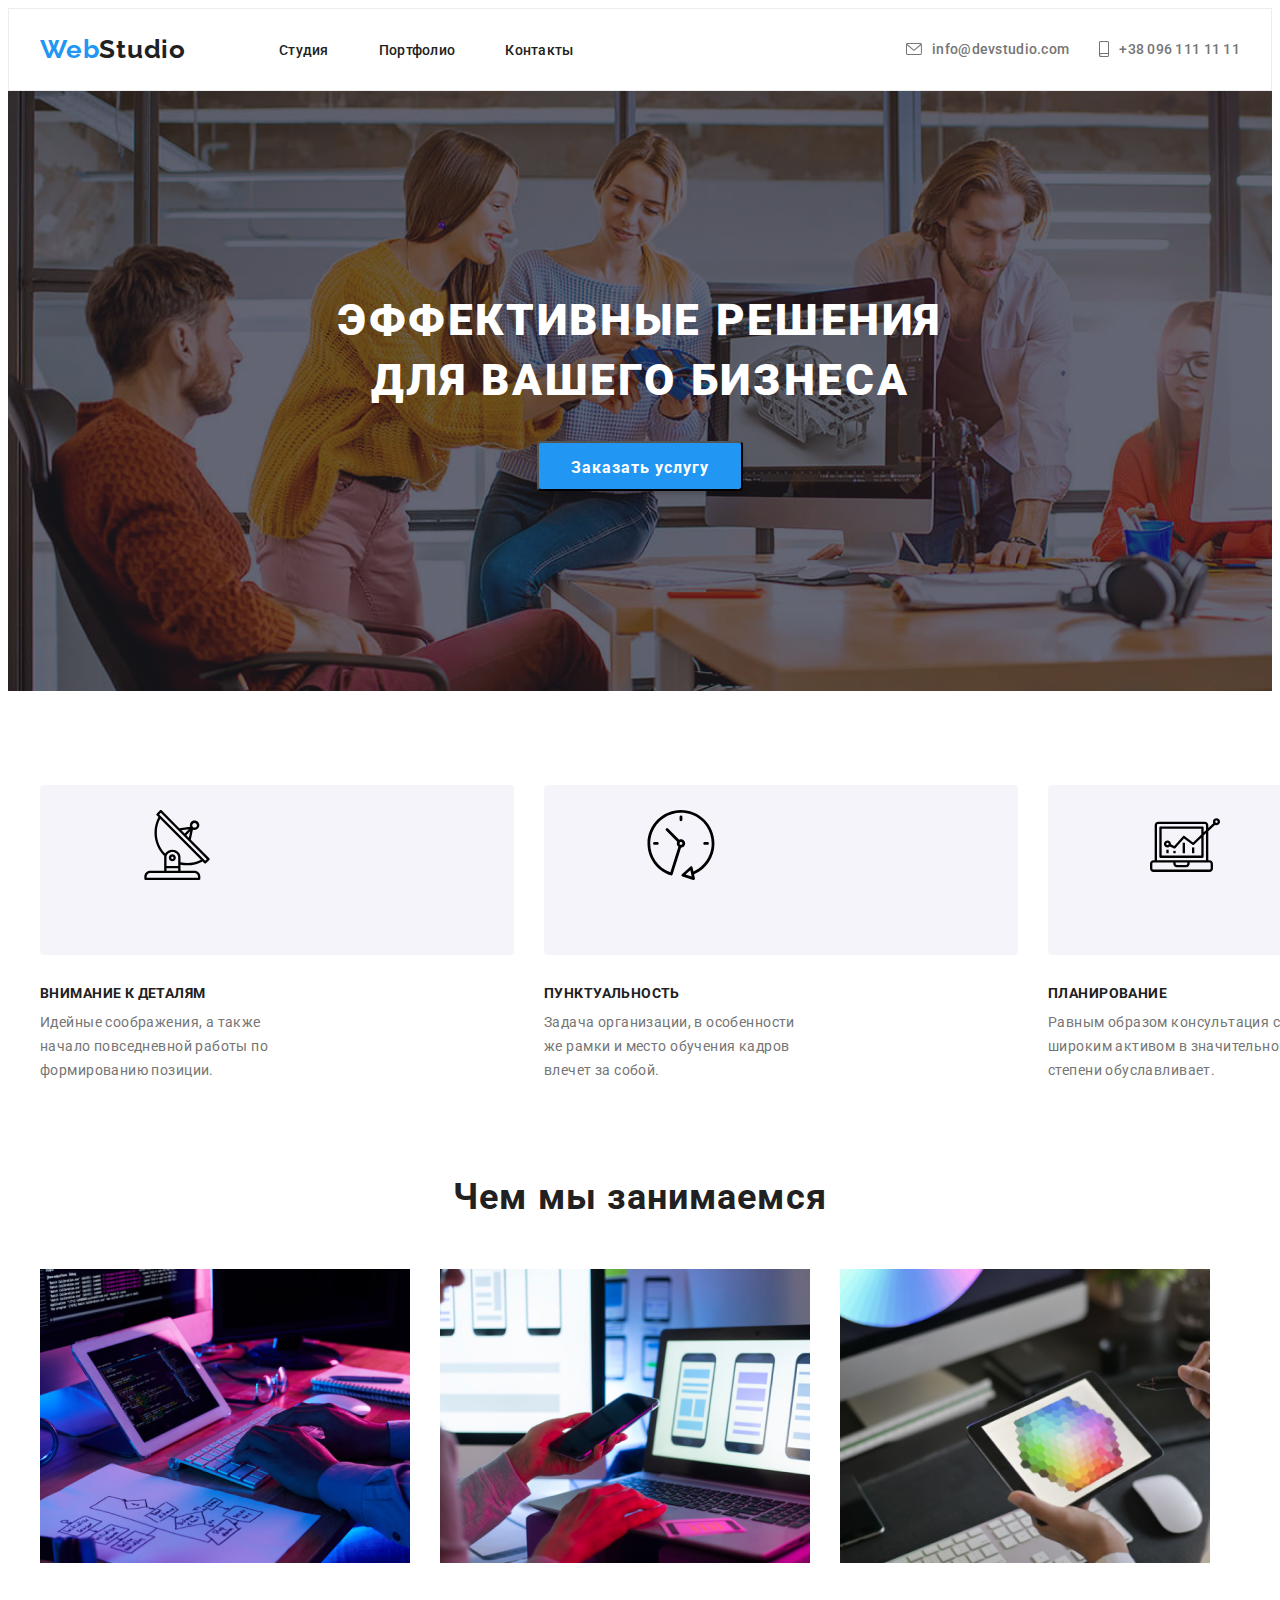
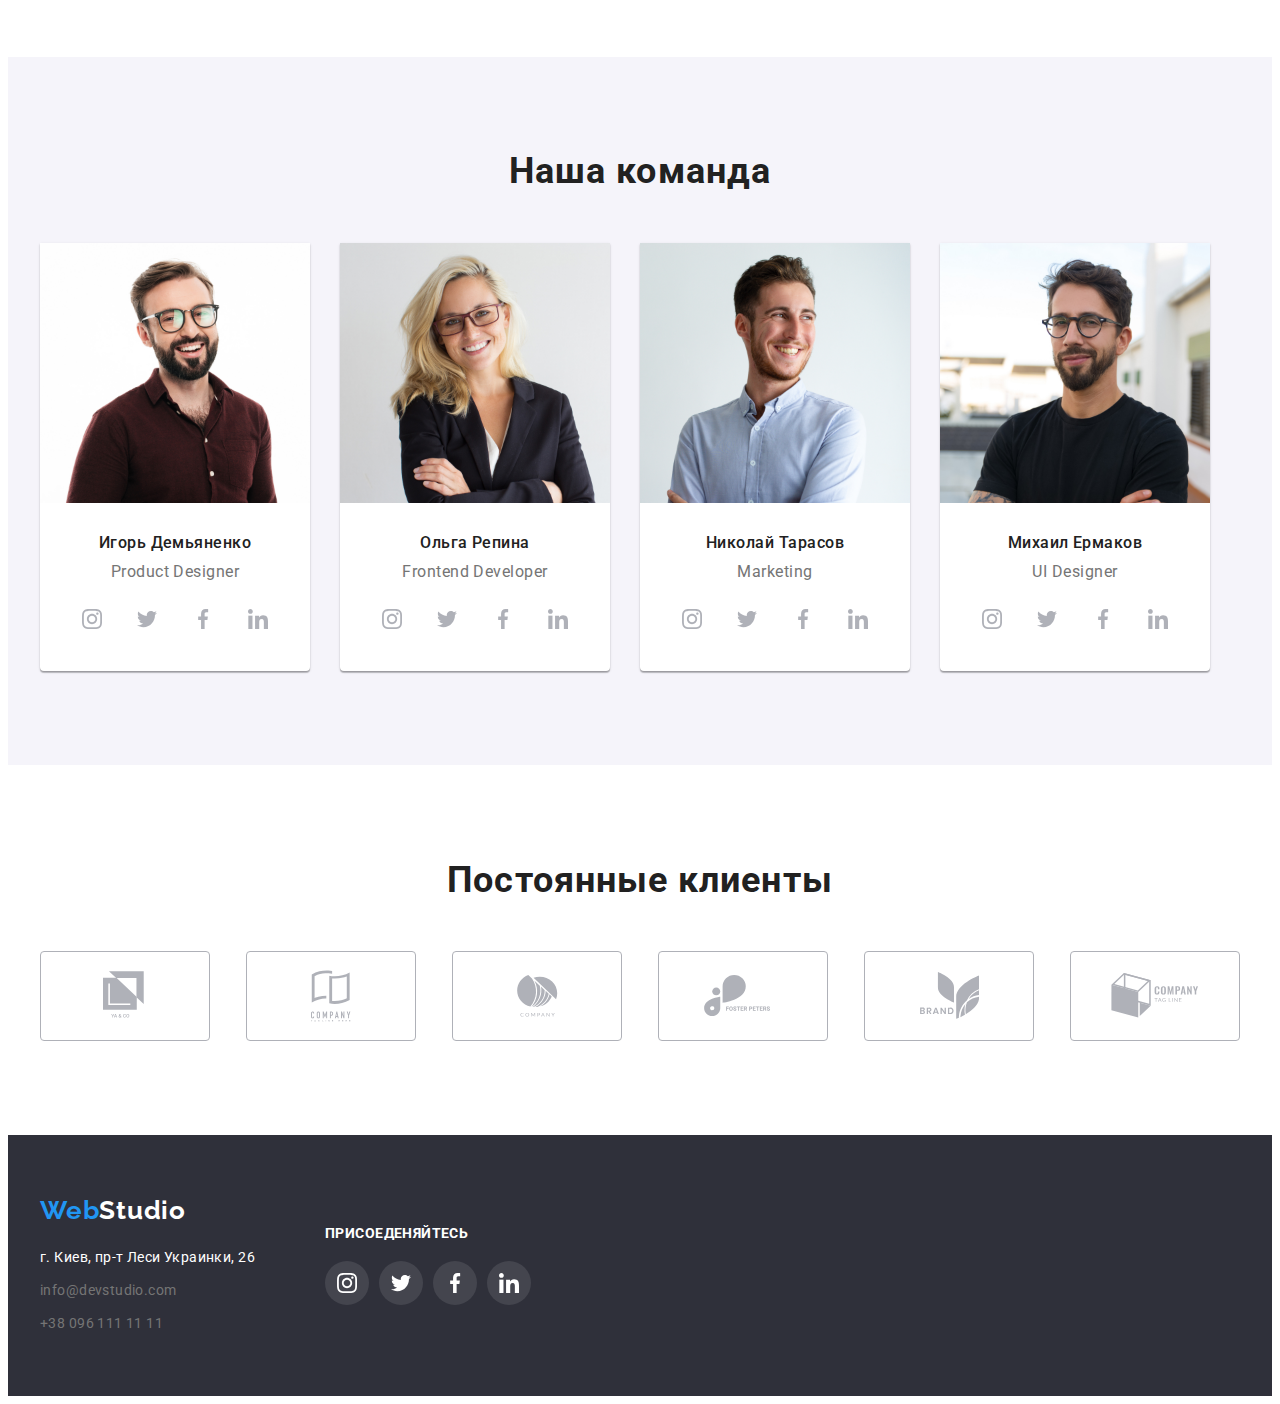
==== index.html @ b3cec794 "hw5" ====
<!DOCTYPE html>
<html lang="ru">

<head>
  <meta charset="UTF-8" />
  <meta name="viewport" content="width=device-width, initial-scale=1.0" />
  <title>Document</title>
  <link rel="preconnect" href="https://fonts.gstatic.com" />
  <link href="https://fonts.googleapis.com/css2?family=Raleway:wght@700&family=Roboto:wght@400;500;700;900&display=swap"
    rel="stylesheet" />
  <link rel="stylesheet" href="https://cdnjs.cloudflare.com/ajax/libs/modern-normalize/1.0.0/modern-normalize.min.css"
    integrity="sha512-ISS7cAi1PEhQ8jnbJpJZMd29NlhNj4AWYyLOSp2CE/CsHxTCu+r+t0D2yoJudVrd0/8fTVPUVDzY5Tvli75u/g=="
    crossorigin="anonymous" />
  <link rel="stylesheet" href="./css/style.css" />
</head>

<body>
  <header class="header">
    <div class="container">
      <nav class="navigation">
        <a class="logo link" href="./index.html"><span class="logo-item">Web</span>Studio</a>

        <ul class="navigation-list list">
          <li class="navigation-list-item">
            <a class="navigation-list-link link" href="index.html">Студия</a>
          </li>
          <li class="navigation-list-item">
            <a class="navigation-list-link link" href="portfolio.html">Портфолио</a>
          </li>
          <li class="navigation-list-item">
            <a class="navigation-list-link link" href="#">Кoнтакты</a>
          </li>
        </ul>
      </nav>

      <ul class="address list">
        <li class="contact-info-item">
          <a class="contact-info link" href="mailto:info@devstudio.com">
            <svg class="contact-icon-mail">
              <use href="./images/sprite.svg#icon-envelope"></use>
            </svg>info@devstudio.com</a>
        </li>
        <li class="contact-info-item">
          <a class="contact-info link" href="tel:+380961111111">
            <svg class="contact-icon-tel" width="10" height="16">
              <use href="./images/sprite.svg#icon-smartphone"></use>
            </svg>
            +38 096 111 11 11</a>
        </li>
      </ul>
    </div>
  </header>

  <main>
    <section class="title-page">
      <div class="container">
        <div class="title">
          <h1 class="home-page">Эффективные решения для вашего бизнеса</h1>
          <button class="button-title" type="button">Заказать услугу</button>
        </div>
      </div>
    </section>

    <section class="about">
      <div class="container">
        <ul class="about-list list">
          <li class="about-list-item">
            <div class="about-icon-container">
              <svg class="about-icon">
                <use href="./images/sprite.svg#icon-antenna"></use>
              </svg>
            </div>
            <h3 class="about-list-item-title">Внимание к деталям</h3>
            <p class="about-list-item-text">
              Идейные соображения, а также начало повседневной работы по
              формированию позиции.
            </p>
          </li>
          <li class="about-list-item">
            <div class="about-icon-container">
              <svg class="about-icon">
                <use href="./images/sprite.svg#icon-clock"></use>
              </svg>
            </div>
            <h3 class="about-list-item-title">Пунктуальность</h3>
            <p class="about-list-item-text">
              Задача организации, в особенности же рамки и место обучения
              кадров влечет за собой.
            </p>
          </li>
          <li class="about-list-item">
            <div class="about-icon-container">
              <svg class="about-icon">
                <use href="./images/sprite.svg#icon-diagram"></use>
              </svg>
            </div>
            <h3 class="about-list-item-title">Планирование</h3>
            <p class="about-list-item-text">
              Равным образом консультация с широким активом в значительной
              степени обуславливает.
            </p>
          </li>
          <li class="about-list-item">
            <div class="about-icon-container">
              <svg class="about-icon">
                <use href="./images/sprite.svg#icon-astronaut"></use>
              </svg>
            </div>
            <h3 class="about-list-item-title">Современные технологии</h3>
            <p class="about-list-item-text">
              Значимость этих проблем настолько очевидна, что реализация
              плановых заданий.
            </p>
          </li>
        </ul>
      </div>
    </section>

    <section class="about-img-container section">
      <div class="container">
        <h2 class="about-title">Чем мы занимаемся</h2>
        <ul class="about-title-list list">
          <li class="about-title-list-item">
            <img class="about-img" src="images/img.png" alt="компьютеры" width="370" height="294" />
          </li>
          <li class="about-title-list-item">
            <img class="about-img" src="images/img(1).png" alt="мобильные" width="370" height="294" />
          </li>
          <li class="about-title-list-item">
            <img class="about-img" src="images/img(2).png" alt="планшеты" width="370" height="294" />
          </li>
        </ul>
      </div>
    </section>

    <section class="command section">
      <div class="container">
        <h2 class="command-title">Наша команда</h2>

        <ul class="command-list list">
          <li class="command-list-item">
            <img class="command-img" src="images/img.jpg" alt="Игорь Демьяненко" width="270" height="260" />
            <div class="command-wraper">
              <h3 class="command-list-title">Игорь Демьяненко</h3>
              <p class="command-list-text">Product Designer</p>
              <ul class="social-list list">
                <li class="social-list-item">
                  <a class="social-list-link" href="">
                    <svg class="social-list-icon">
                      <use href="./images/sprite.svg#icon-instagram"></use>
                    </svg>
                  </a>
                </li>
                <li class="social-list-item">
                  <a class="social-list-link" href="">
                    <svg class="social-list-icon">
                      <use href="./images/sprite.svg#icon-twitter"></use>
                    </svg>
                  </a>
                </li>
                <li class="social-list-item">
                  <a class="social-list-link" href="">
                    <svg class="social-list-icon">
                      <use href="./images/sprite.svg#icon-facebook"></use>
                    </svg>
                  </a>
                </li>
                <li class="social-list-item">
                  <a class="social-list-link" href="">
                    <svg class="social-list-icon">
                      <use href="./images/sprite.svg#icon-linkedin"></use>
                    </svg>
                  </a>
                </li>
              </ul>
            </div>
          </li>
          <li class="command-list-item">
            <img class="command-img" src="images/img(1).jpg" alt="Ольга Репина" width="270" height="260" />
            <div class="command-wraper">
              <h3 class="command-list-title">Ольга Репина</h3>
              <p class="command-list-text">Frontend Developer</p>
              <ul class="social-list list">
                <li class="social-list-item">
                  <a class="social-list-link" href="">
                    <svg class="social-list-icon">
                      <use href="./images/sprite.svg#icon-instagram"></use>
                    </svg>
                  </a>
                </li>
                <li class="social-list-item">
                  <a class="social-list-link" href="">
                    <svg class="social-list-icon">
                      <use href="./images/sprite.svg#icon-twitter"></use>
                    </svg>
                  </a>
                </li>
                <li class="social-list-item">
                  <a class="social-list-link" href="">
                    <svg class="social-list-icon">
                      <use href="./images/sprite.svg#icon-facebook"></use>
                    </svg>
                  </a>
                </li>
                <li class="social-list-item">
                  <a class="social-list-link" href="">
                    <svg class="social-list-icon">
                      <use href="./images/sprite.svg#icon-linkedin"></use>
                    </svg>
                  </a>
                </li>
              </ul>
            </div>
          </li>
          <li class="command-list-item">
            <img class="command-img" src="images/img(2).jpg" alt="Николай Тарасов" width="270" height="260" />
            <div class="command-wraper">
              <h3 class="command-list-title">Николай Тарасов</h3>
              <p class="command-list-text">Marketing</p>
              <ul class="social-list list">
                <li class="social-list-item">
                  <a class="social-list-link" href="">
                    <svg class="social-list-icon">
                      <use href="./images/sprite.svg#icon-instagram"></use>
                    </svg>
                  </a>
                </li>
                <li class="social-list-item">
                  <a class="social-list-link" href="">
                    <svg class="social-list-icon">
                      <use href="./images/sprite.svg#icon-twitter"></use>
                    </svg>
                  </a>
                </li>
                <li class="social-list-item">
                  <a class="social-list-link" href="">
                    <svg class="social-list-icon">
                      <use href="./images/sprite.svg#icon-facebook"></use>
                    </svg>
                  </a>
                </li>
                <li class="social-list-item">
                  <a class="social-list-link" href="">
                    <svg class="social-list-icon">
                      <use href="./images/sprite.svg#icon-linkedin"></use>
                    </svg>
                  </a>
                </li>
              </ul>
            </div>
          </li>
          <li class="command-list-item">
            <img class="command-img" src="images/img(3).jpg" alt="Михаил Ермаков" width="270" height="260" />
            <div class="command-wraper">
              <h3 class="command-list-title">Михаил Ермаков</h3>
              <p class="command-list-text">UI Designer</p>
              <ul class="social-list list">
                <li class="social-list-item">
                  <a class="social-list-link" href="">
                    <svg class="social-list-icon">
                      <use href="./images/sprite.svg#icon-instagram"></use>
                    </svg>
                  </a>
                </li>
                <li class="social-list-item">
                  <a class="social-list-link" href="">
                    <svg class="social-list-icon">
                      <use href="./images/sprite.svg#icon-twitter"></use>
                    </svg>
                  </a>
                </li>
                <li class="social-list-item">
                  <a class="social-list-link" href="">
                    <svg class="social-list-icon">
                      <use href="./images/sprite.svg#icon-facebook"></use>
                    </svg>
                  </a>
                </li>
                <li class="social-list-item">
                  <a class="social-list-link" href="">
                    <svg class="social-list-icon">
                      <use href="./images/sprite.svg#icon-linkedin"></use>
                    </svg>
                  </a>
                </li>
              </ul>
            </div>
          </li>
        </ul>
      </div>
    </section>

    <section class="clients section">
      <div class="container">
        <h2 class="clients-title">Постоянные клиенты</h2>
        <ul class="clients-list list">
          <li class="clients-list-item">
            <a class="clients-list-link" href="">
              <svg class="clients-icon1 clients-icon">
                <use href="./images/sprite.svg#icon-logo1"></use>
              </svg>
            </a>
          </li>
          <li class="clients-list-item">
            <a class="clients-list-link" href="">
              <svg class="clients-icon2 clients-icon">
                <use href="./images/sprite.svg#icon-logo2"></use>
              </svg>
            </a>
          </li>
          <li class="clients-list-item">
            <a class="clients-list-link" href="">
              <svg class="clients-icon3 clients-icon">
                <use href="./images/sprite.svg#icon-logo3"></use>
              </svg>
            </a>
          </li>
          <li class="clients-list-item">
            <a class="clients-list-link" href="">
              <svg class="clients-icon4 clients-icon">
                <use href="./images/sprite.svg#icon-logo4"></use>
              </svg>
            </a>
          </li>
          <li class="clients-list-item">
            <a class="clients-list-link" href="">
              <svg class="clients-icon5 clients-icon">
                <use href="./images/sprite.svg#icon-logo5"></use>
              </svg>
            </a>
          </li>
          <li class="clients-list-item">
            <a class="clients-list-link" href="">
              <svg class="clients-icon6 clients-icon">
                <use href="./images/sprite.svg#icon-logo6"></use>
              </svg>
            </a>
          </li>
        </ul>
      </div>
    </section>
  </main>

  <footer class="footer footer-section">
    <div class="container footer-container">
      <div class="footer-address-container">
        <a class="logo link" href="./index.html"><span class="logo-item">Web</span><span
            class="logo-item-white">Studio</span></a>

        <ul class="footer-list list">
          <li class="footer-list-item">
            <a class="footer-list-link link" href="#"><span class="footer-address">г. Киев, пр-т Леси Украинки,
                26</span></a>
          </li>
          <li class="footer-list-item">
            <a class="footer-list-link link" href="mailto:info@devstudio.com">info@devstudio.com</a>
          </li>
          <li class="footer-list-item">
            <a class="footer-list-link link" href="tel:+380961111111">+38 096 111 11 11</a>
          </li>
        </ul>
      </div>

      <div class="footer-social-container">
        <p class="footer-social-text">Присоеденяйтесь</p>
        <ul class="footer-social-list list">
          <li class="footer-social-list-item">
            <a class="footer-social-list-link" href="">
              <svg class="footer-social-list-icon">
                <use href="./images/sprite.svg#icon-instagram"></use>
              </svg>
            </a>
          </li>
          <li class="footer-social-list-item">
            <a class="footer-social-list-link" href="">
              <svg class="footer-social-list-icon">
                <use href="./images/sprite.svg#icon-twitter"></use>
              </svg>
            </a>
          </li>
          <li class="footer-social-list-item">
            <a class="footer-social-list-link" href="">
              <svg class="footer-social-list-icon">
                <use href="./images/sprite.svg#icon-facebook"></use>
              </svg>
            </a>
          </li>
          <li class="footer-social-list-item">
            <a class="footer-social-list-link" href="">
              <svg class="footer-social-list-icon">
                <use href="./images/sprite.svg#icon-linkedin"></use>
              </svg>
            </a>
          </li>
        </ul>
      </div>
    </div>
  </footer>
</body>

</html>
---- css/style.css ----
:root {
  --main-font: "Roboto", sans-serif;
  --secondary-font: "Raleway", sans-serif;

  --accent-color-white: #ffffff;
  --accent-color-black: #212121;
  --accent-color-blue: #2196f3;
  --accent-color-grey: #757575;
}

body {
  font-family: var(--main-font);
}

.address {
  font-style: normal;
}

.list {
  list-style: none;
}

.link {
  text-decoration: none;
}

h1,
h2,
h3,
h4,
h5,
h6 {
  margin: 0;
}

ul,
ol {
  margin: 0;
  padding: 0;
}

p {
  margin: 0;
}

img {
  display: block;
}

.container {
  width: 1200px;
  padding: 0 15px;
  margin: 0 auto;
}

.section {
  padding: 94px 0;
}

/* ============== HEADER  ========================== */
.header {
  padding-top: 25px;
  padding-bottom: 25px;
  border: 1px solid #ececec;
}
.header .container {
  display: flex;
  align-items: center;
}

.navigation {
  display: flex;
  align-items: center;
}

.navigation-list {
  display: flex;
}

.header .logo {
  margin-right: 93px;
}

.header .address {
  margin-left: auto;
}

.contact-info:not(:first-child) {
  margin-left: 50px;
}

.logo {
  font-family: var(--secondary-font);
  font-weight: bold;
  font-size: 26px;
  line-height: 1.192;
  letter-spacing: 0.03em;
  color: var(--accent-color-black);
}

.logo-item {
  color: var(--accent-color-blue);
}

.navigation-list-item:not(:last-child) {
  margin-right: 50px;
}

.navigation-list-link {
  font-weight: 500;
  font-size: 14px;
  line-height: 1.142;
  letter-spacing: 0.02em;
  color: var(--accent-color-black);
}

.navigation-list .activ {
  color: var(--accent-color-blue);
}

.navigation-list-link:hover,
.navigation-list-link:focus,
.contact-info:hover,
.contact-info:focus {
  color: var(--accent-color-blue);
}

.contact-info {
  font-weight: 500;
  font-size: 14px;
  line-height: 1.142;
  letter-spacing: 0.02em;
  color: var(--accent-color-grey);
  display: flex;
  align-items: center;
}

.address {
  display: flex;
}

.contact-info-item:not(:first-child) {
  margin-left: 30px;
}

.contact-icon-mail {
  width: 16px;
  height: 12px;
  margin-right: 10px;
  fill: #757575;
}

.contact-icon-tel {
  width: 10px;
  height: 16px;
  margin-right: 10px;
  fill: #757575;
}

.contact-info:hover .contact-icon-mail,
.contact-info:focus .contact-icon-mail {
  fill: #2196f3;
}

.contact-info:hover .contact-icon-tel,
.contact-info:focus .contact-icon-tel {
  fill: #2196f3;
}

/* ========== HERO  ============= */

.title-page {
  background-color: #2f303a;
  padding: 200px 0 200px 0;
  background-image: linear-gradient(
      rgba(47, 48, 58, 0.4),
      rgba(47, 48, 58, 0.4)
    ),
    url("../images/Imglogo.jpg");
  background-repeat: no-repeat;
  background-size: cover;
}

.title {
  display: flex;
  flex-direction: column;
  align-items: center;
}

.home-page {
  font-weight: 900;
  font-size: 44px;
  line-height: 1.363;
  text-align: center;
  letter-spacing: 0.06em;
  text-transform: uppercase;
  color: var(--accent-color-white);
  margin-bottom: 30px;
  width: 700px;
}

.button-title {
  font-family: "Roboto", sans-serif;
  font-weight: bold;
  font-size: 16px;
  line-height: 1.875;
  letter-spacing: 0.06em;
  color: var(--accent-color-white);
  background: var(--accent-color-blue);
  min-width: 200px;
  height: 50px;
  border-radius: 4px;
  box-shadow: 0px 4px 4px rgba(0, 0, 0, 0.15);
  cursor: pointer;
  padding: 10px 32px;
}

/* =========== ABOUT =================== */

.about {
  padding-top: 94px;
}

.about .container {
  display: flex;
  flex-direction: column;
}

.about-list {
  display: flex;
  align-items: center;
}

.about-list-item:not(:last-child) {
  margin-right: 30px;
}

.about-list-item-title {
  font-weight: bold;
  font-size: 14px;
  line-height: 1.142;
  letter-spacing: 0.03em;
  text-transform: uppercase;
  color: var(--accent-color-black);
  padding-bottom: 10px;
}

.about-list-item-text {
  font-weight: normal;
  font-size: 14px;
  line-height: 1.714;
  letter-spacing: 0.03em;
  color: var(--accent-color-grey);
  width: 260px;
}

.about-title,
.command-title {
  font-weight: bold;
  font-size: 36px;
  line-height: 1.166;
  text-align: center;
  letter-spacing: 0.03em;
  color: var(--accent-color-black);
  margin-bottom: 50px;
}

.about-title-list-item:not(:last-child) {
  margin-right: 30px;
}

.about-title-list {
  display: flex;
}

.about-icon {
  width: 70px;
  height: 70px;
}

.about-icon-container {
  width: 270px;
  height: 120px;
  background: #f5f4fa;
  border-radius: 4px;
  margin-bottom: 30px;
  padding: 25px 102px;
}

/* ===================== COMMAND ================== */

.command {
  display: flex;
  align-items: center;
  flex-direction: column;
  background: #f5f4fa;
}

.command-list {
  display: flex;
}

.command-list-item:not(:last-child) {
  margin-right: 30px;
}

.command-list-title {
  font-weight: 500;
  font-size: 16px;
  line-height: 1.187;
  text-align: center;
  letter-spacing: 0.03em;
  color: var(--accent-color-black);
}

.command-list-item {
  box-shadow: 0px 1px 3px rgba(0, 0, 0, 0.12), 0px 1px 1px rgba(0, 0, 0, 0.14),
    0px 2px 1px rgba(0, 0, 0, 0.2);
  border-radius: 0px 0px 4px 4px;
  background-color: var(--accent-color-white);
}

.command-wraper {
  padding: 30px;
}

.command-list-title {
  margin-bottom: 10px;
}

.command-list-text {
  font-weight: normal;
  font-size: 16px;
  line-height: 1.187;
  text-align: center;
  letter-spacing: 0.03em;
  color: var(--accent-color-grey);
  padding-bottom: 16px;
}

.social-list {
  display: flex;
  justify-content: space-between;
}

.social-list-link {
  display: flex;
  justify-content: center;
  align-items: center;
  width: 44px;
  height: 44px;
  border-radius: 50%;
  background-color: #ffffff;
}

.social-list-item:not(:last-child) {
  margin-right: 10px;
}

.social-list-link:hover,
.social-list-link:focus {
  background-color: #2196f3;
}

.social-list-link:hover .social-list-icon,
.social-list-link:focus .social-list-icon {
  fill: white;
}

.social-list-icon {
  width: 20px;
  height: 20px;
  fill: #afb1b8;
}

/* ========================= CLIENTS ==================== */

.clients-list {
  display: flex;
  justify-content: space-between;
}

.clients-list-link {
  display: flex;
  justify-content: center;
  align-items: center;
  width: 170px;
  height: 90px;
  border: 1px solid #afb1b8;
  box-sizing: border-box;
  border-radius: 4px;
}

.clients-icon1 {
  width: 45px;
  height: 50px;
}
.clients-icon2 {
  width: 40px;
  height: 52px;
}
.clients-icon3 {
  width: 41px;
  height: 42px;
}
.clients-icon4 {
  width: 79px;
  height: 42px;
}
.clients-icon5 {
  width: 59px;
  height: 47px;
}
.clients-icon6 {
  width: 88px;
  height: 45px;
}

.clients-icon {
  fill: #afb1b8;
}

.clients-list-link:hover .clients-icon,
.clients-list-link:focus .clients-icon {
  fill: #2196f3;
}

.clients-list-link:hover,
.clients-list-link:focus {
  border: 1px solid #2196f3;
}

.clients-title {
  font-weight: bold;
  font-size: 36px;
  line-height: 42px;
  text-align: center;
  letter-spacing: 0.03em;
  color: #212121;
  margin-bottom: 50px;
}

/* ====================== FOOTER ============== */

.footer {
  background-color: #2f303a;
}

.footer-list-link {
  font-weight: normal;
  font-size: 14px;
  line-height: 1.714;
  letter-spacing: 0.03em;
  color: var(--accent-color-grey);
}

.footer-list {
  margin-top: 20px;
}

.footer-list-item:not(:last-child) {
  margin-bottom: 9px;
}

.logo-item-white {
  color: var(--accent-color-white);
}

.footer-section {
  padding-top: 60px;
  padding-bottom: 60px;
}

.footer-address {
  color: var(--accent-color-white);
}

.footer-social-text {
  font-weight: bold;
  font-size: 14px;
  line-height: 16px;
  letter-spacing: 0.03em;
  text-transform: uppercase;
  color: #ffffff;
  margin-bottom: 20px;
}

.footer-social-list {
  display: flex;
}

.footer-social-list-link {
  display: flex;
  justify-content: center;
  align-items: center;
  width: 44px;
  height: 44px;
  border-radius: 50%;
  background-color: rgba(255, 255, 255, 0.1);
}

.footer-social-list-item:not(:last-child) {
  margin-right: 10px;
}

.footer-social-list-link:hover,
.footer-social-list-link:focus {
  background-color: #2196f3;
}

.footer-social-list-link:hover .footer-social-list-icon,
.footer-social-list-link:focus .footer-social-list-icon {
  fill: white;
}

.footer-social-list-icon {
  width: 20px;
  height: 20px;
  fill: #ffffff;
}

.footer-container{
  display: flex;
  align-items: center;
}

.footer-social-container{
  width: 206px;
height: 80px;
margin-left: 70px;
}

/* =============== PORTFOLIO====================== */

.portfolio-list-btn {
  font-family: "Roboto", sans-serif;
  font-weight: 500;
  font-size: 16px;
  line-height: 1.625;
  text-align: center;
  letter-spacing: 0.03em;
  color: var(--accent-color-black);
  border-radius: 4px;
  background-color: #f5f4fa;
  border: 0;
  cursor: pointer;
  padding: 6px 22px;
}

.portfolio-list {
  display: flex;
  justify-content: center;
}

.portfolio-list-item:not(:last-child) {
  margin-right: 8px;
}

.portfolio-list-item {
  padding-bottom: 50px;
}

.portfolio-list-btn:hover,
.portfolio-list-btn:focus {
  color: var(--accent-color-white);
  background-color: var(--accent-color-blue);
  box-shadow: 0px 3px 1px rgba(0, 0, 0, 0.1), 0px 1px 2px rgba(0, 0, 0, 0.08), 0px 2px 2px rgba(0, 0, 0, 0.12);
}

.example-list {
  display: flex;
  flex-wrap: wrap;
  justify-content: space-between;
}

.example-title {
  font-weight: bold;
  font-size: 18px;
  line-height: 2;
  letter-spacing: 0.06em;
  color: var(--accent-color-black);
}

.example-text {
  font-weight: normal;
  font-size: 16px;
  line-height: 1.875;
  letter-spacing: 0.03em;
  color: var(--accent-color-grey);
}

.example-list-wrapper {
  padding: 20px 24px;
  border: 1px solid #eeeeee;
}

.wrapper {
  margin-bottom: 30px;
}

.example-item:hover,
.example-item:focus{
  box-shadow: 0px 1px 1px rgba(0, 0, 0, 0.12), 0px 4px 4px rgba(0, 0, 0, 0.06), 1px 4px 6px rgba(0, 0, 0, 0.16);
}
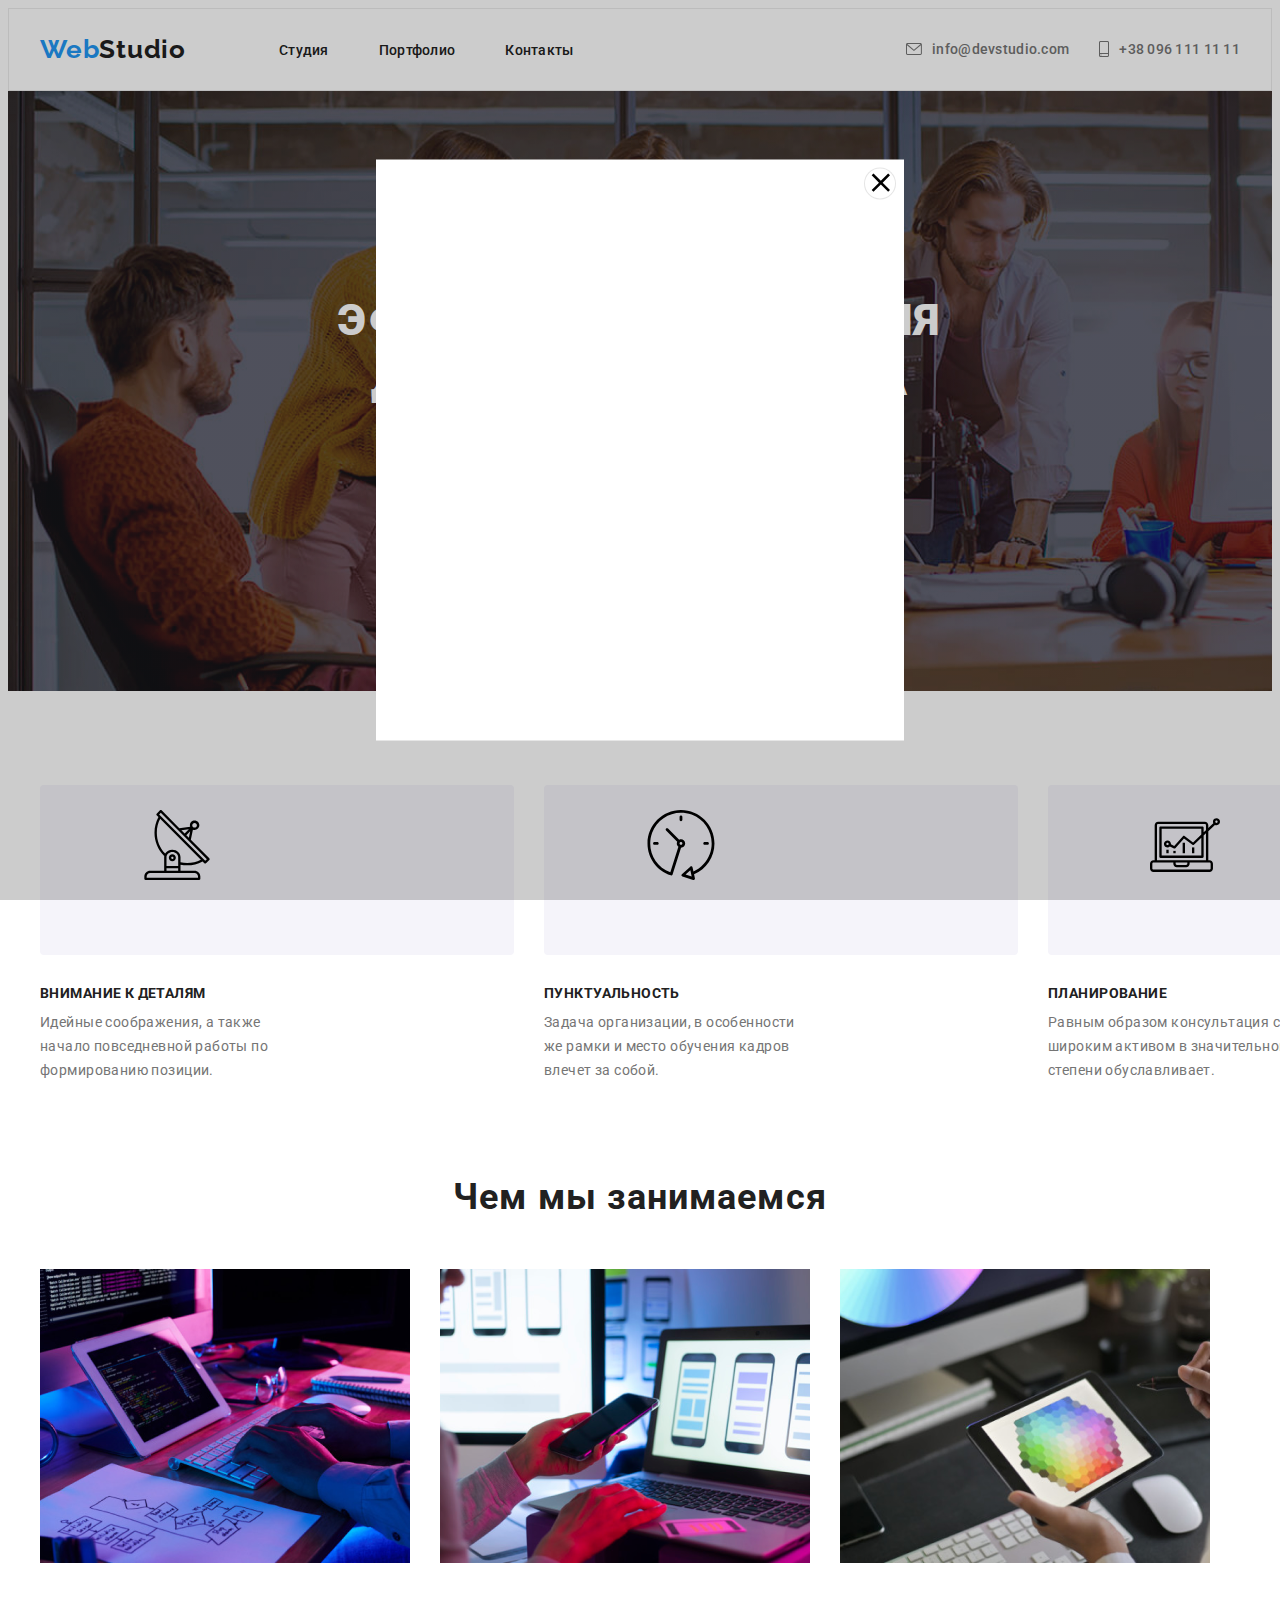
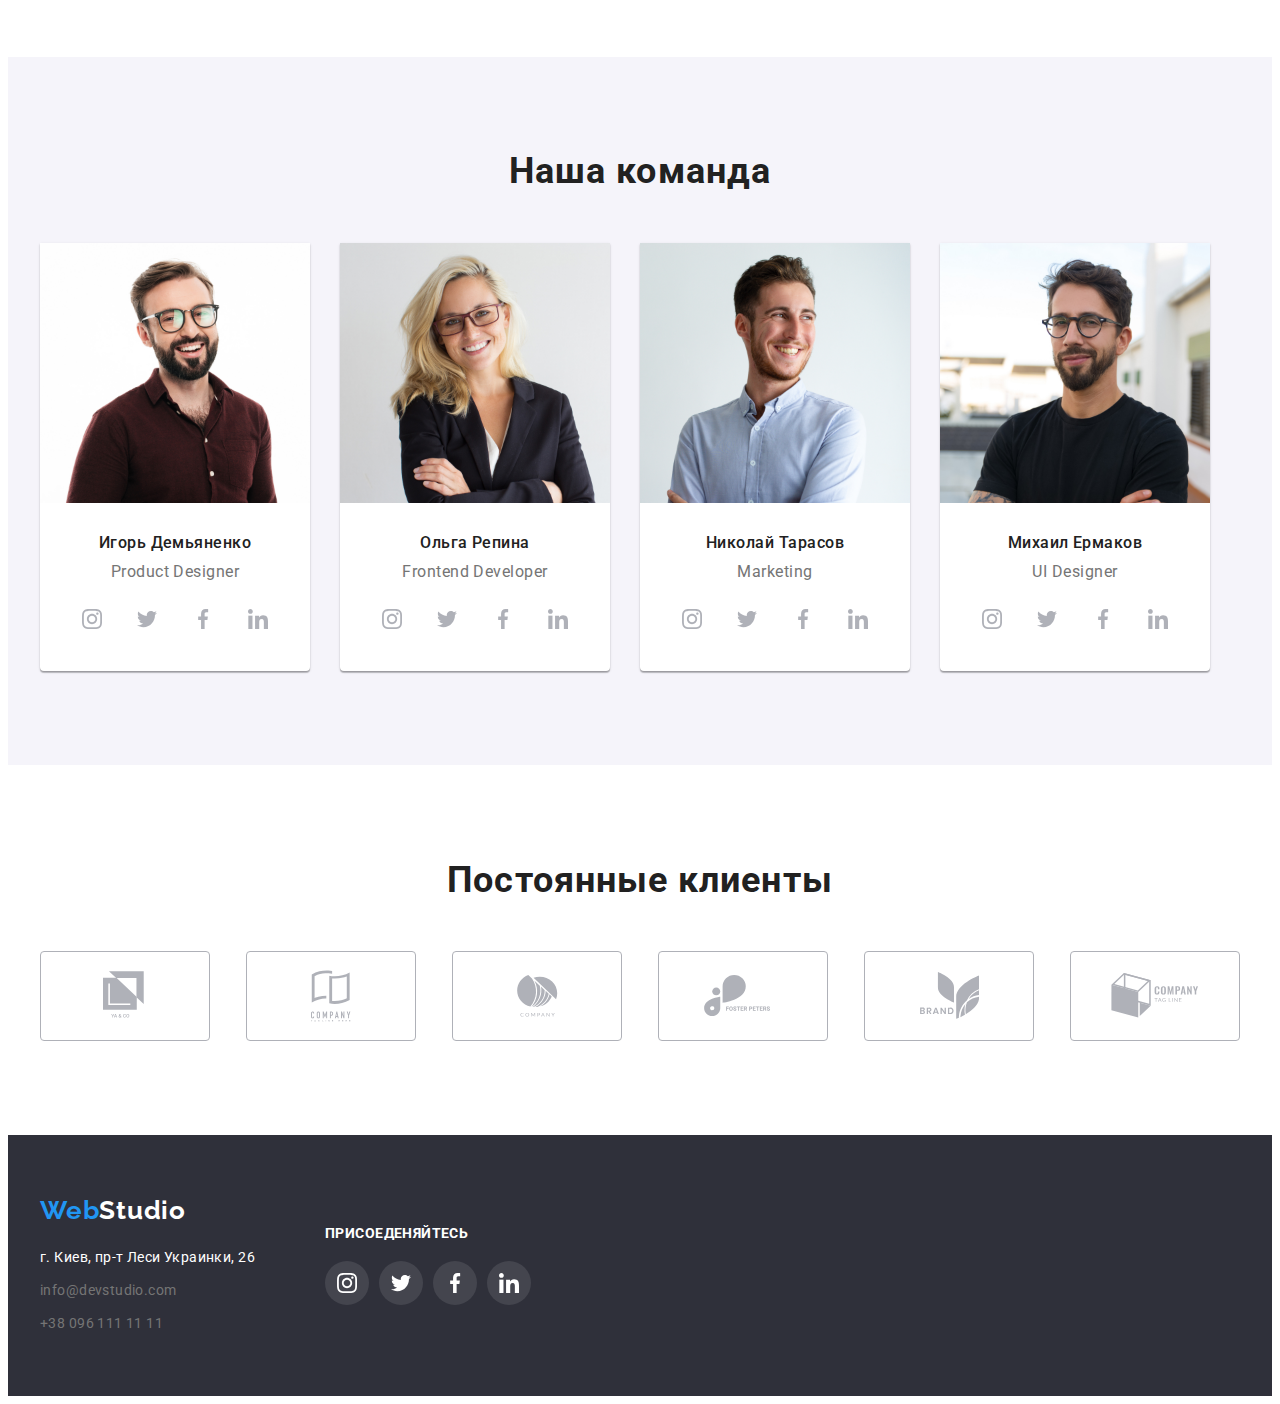
==== commit 3e7b8dc2: "модалка+кубик" ====
--- a/index.html
+++ b/index.html
@@ -56,7 +56,7 @@
       <div class="container">
         <div class="title">
           <h1 class="home-page">Эффективные решения для вашего бизнеса</h1>
-          <button class="button-title" type="button">Заказать услугу</button>
+          <button class="button-title" type="button" data-modal-open>Заказать услугу</button>
         </div>
       </div>
     </section>
@@ -396,6 +396,17 @@
       </div>
     </div>
   </footer>
+
+  <div class="bacdrop" data-modal>
+    <div class="modal">
+      <svg class="close-btn" data-modal-close>
+        <use href="./images/sprite.svg#icon-close"></use>
+      </svg>
+    </div>
+  </div>
+
+  <script src="./js/modal.js"></script>
+
 </body>
 
 </html>--- a/css/style.css
+++ b/css/style.css
@@ -112,6 +112,8 @@
   line-height: 1.142;
   letter-spacing: 0.02em;
   color: var(--accent-color-black);
+
+  transition: 250ms cubic-bezier(0.4, 0, 0.2, 1);
 }
 
 .navigation-list .activ {
@@ -133,6 +135,8 @@
   color: var(--accent-color-grey);
   display: flex;
   align-items: center;
+
+  transition: 250ms cubic-bezier(0.4, 0, 0.2, 1);
 }
 
 .address {
@@ -155,6 +159,8 @@
   height: 16px;
   margin-right: 10px;
   fill: #757575;
+
+  
 }
 
 .contact-info:hover .contact-icon-mail,
@@ -351,6 +357,8 @@
   height: 44px;
   border-radius: 50%;
   background-color: #ffffff;
+
+  transition: background-color 250ms cubic-bezier(0.4, 0, 0.2, 1);
 }
 
 .social-list-item:not(:last-child) {
@@ -371,6 +379,8 @@
   width: 20px;
   height: 20px;
   fill: #afb1b8;
+
+  transition: 250ms cubic-bezier(0.4, 0, 0.2, 1);
 }
 
 /* ========================= CLIENTS ==================== */
@@ -389,6 +399,8 @@
   border: 1px solid #afb1b8;
   box-sizing: border-box;
   border-radius: 4px;
+
+  transition: 250ms cubic-bezier(0.4, 0, 0.2, 1);
 }
 
 .clients-icon1 {
@@ -418,6 +430,7 @@
 
 .clients-icon {
   fill: #afb1b8;
+  transition: 250ms cubic-bezier(0.4, 0, 0.2, 1);
 }
 
 .clients-list-link:hover .clients-icon,
@@ -497,6 +510,8 @@
   height: 44px;
   border-radius: 50%;
   background-color: rgba(255, 255, 255, 0.1);
+
+  transition: background-color 250ms cubic-bezier(0.4, 0, 0.2, 1);
 }
 
 .footer-social-list-item:not(:last-child) {
@@ -545,6 +560,8 @@
   border: 0;
   cursor: pointer;
   padding: 6px 22px;
+
+  transition: background-color, color 250ms cubic-bezier(0.4, 0, 0.2, 1);
 }
 
 .portfolio-list {
@@ -603,3 +620,44 @@
   box-shadow: 0px 1px 1px rgba(0, 0, 0, 0.12), 0px 4px 4px rgba(0, 0, 0, 0.06), 1px 4px 6px rgba(0, 0, 0, 0.16);
 }
 
+/* ===================== BACDROP====================== */
+
+.bacdrop{
+  position: fixed;
+  left: 0;
+  top: 0;
+  width: 100%;
+  height: 100%;
+  background-color: rgba(0, 0, 0, 0.2);
+
+  transition: 250ms cubic-bezier(0.4, 0, 0.2, 1);
+}
+
+.modal{
+  position: absolute;
+  top: 50%;
+  left: 50%;
+  transform: translate(-50%, -50%) ;
+  width: 528px;
+  min-height: 581px;
+  background-color: #fff;
+}
+
+.close-btn{
+  position: absolute;
+  top: 8px;
+  right: 8px;
+  width: 30px;
+  height: 30px;
+  background-color: #fff;
+  border: 1px solid rgba(0, 0, 0, 0.1);
+  border-radius: 50%;
+  cursor: pointer;
+
+}
+
+.is-hidden{
+  opacity: 0;
+  visibility: hidden;
+  pointer-events: none;
+}
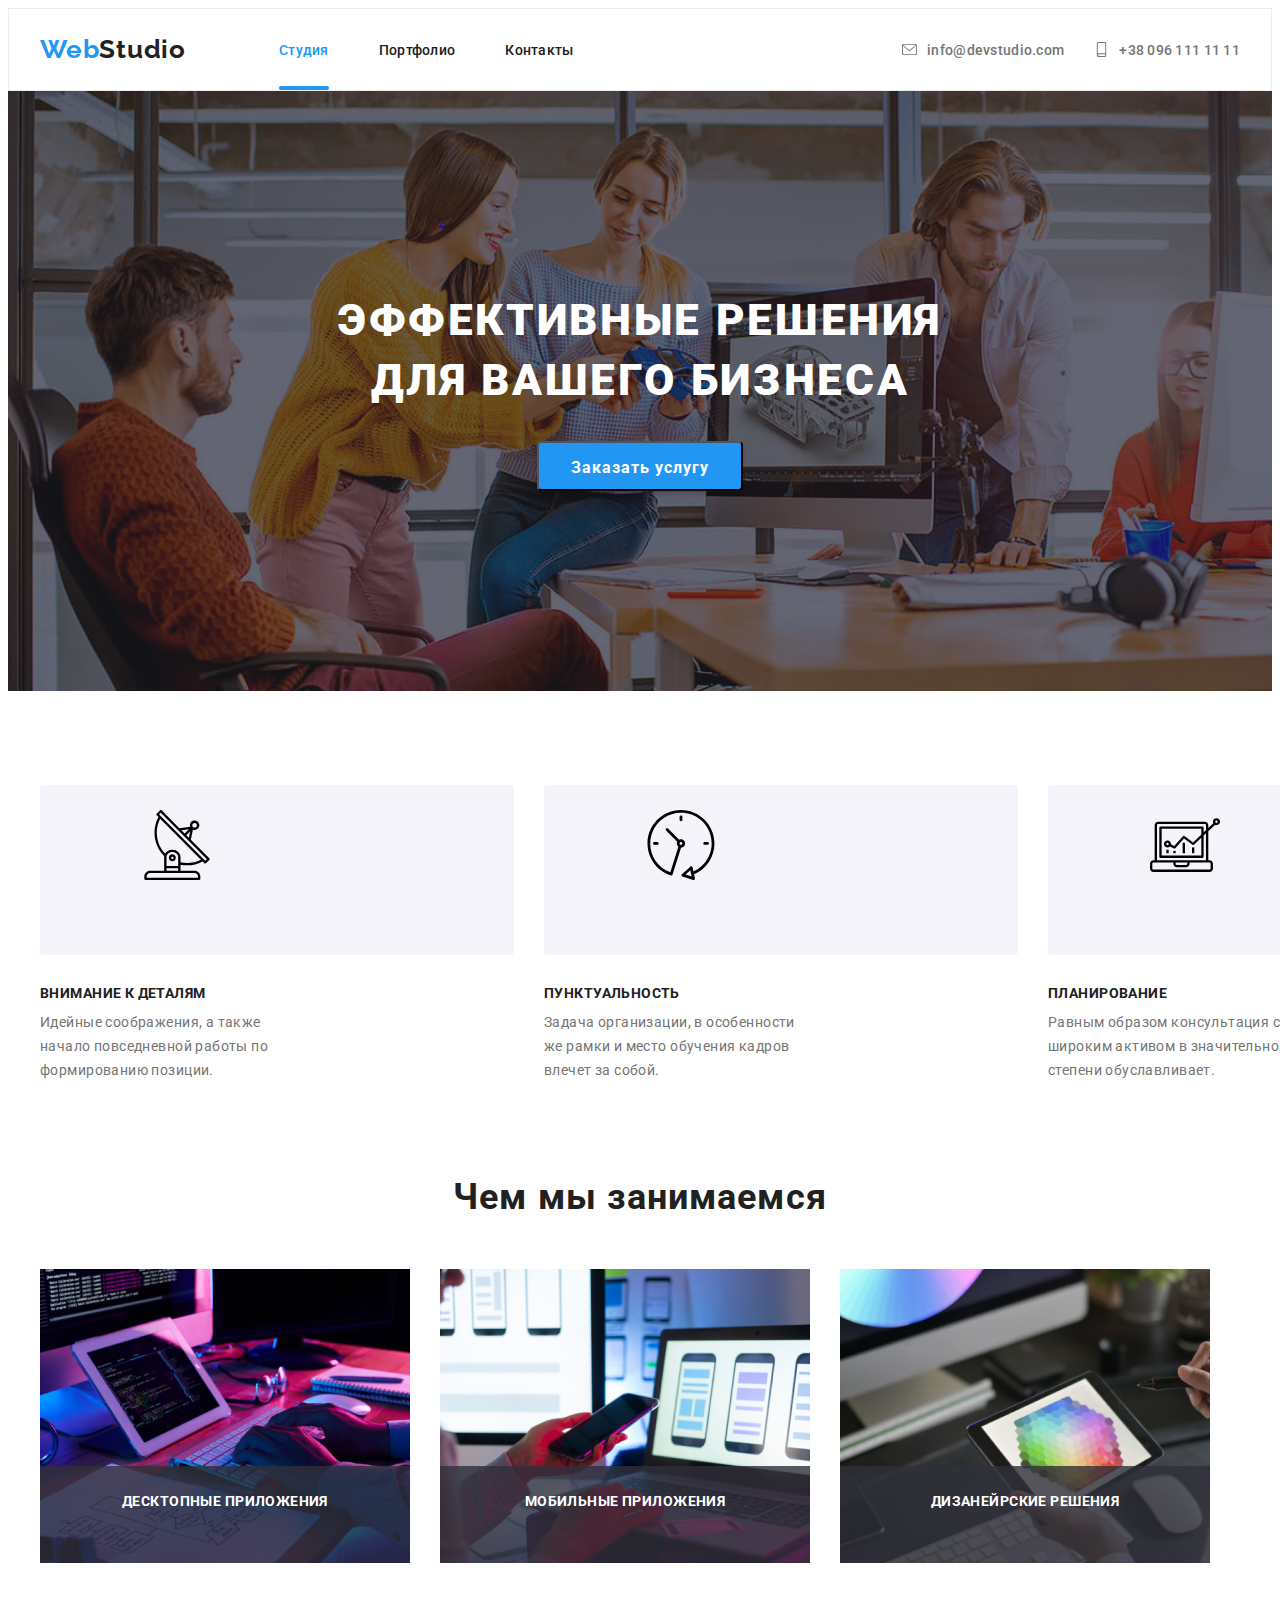
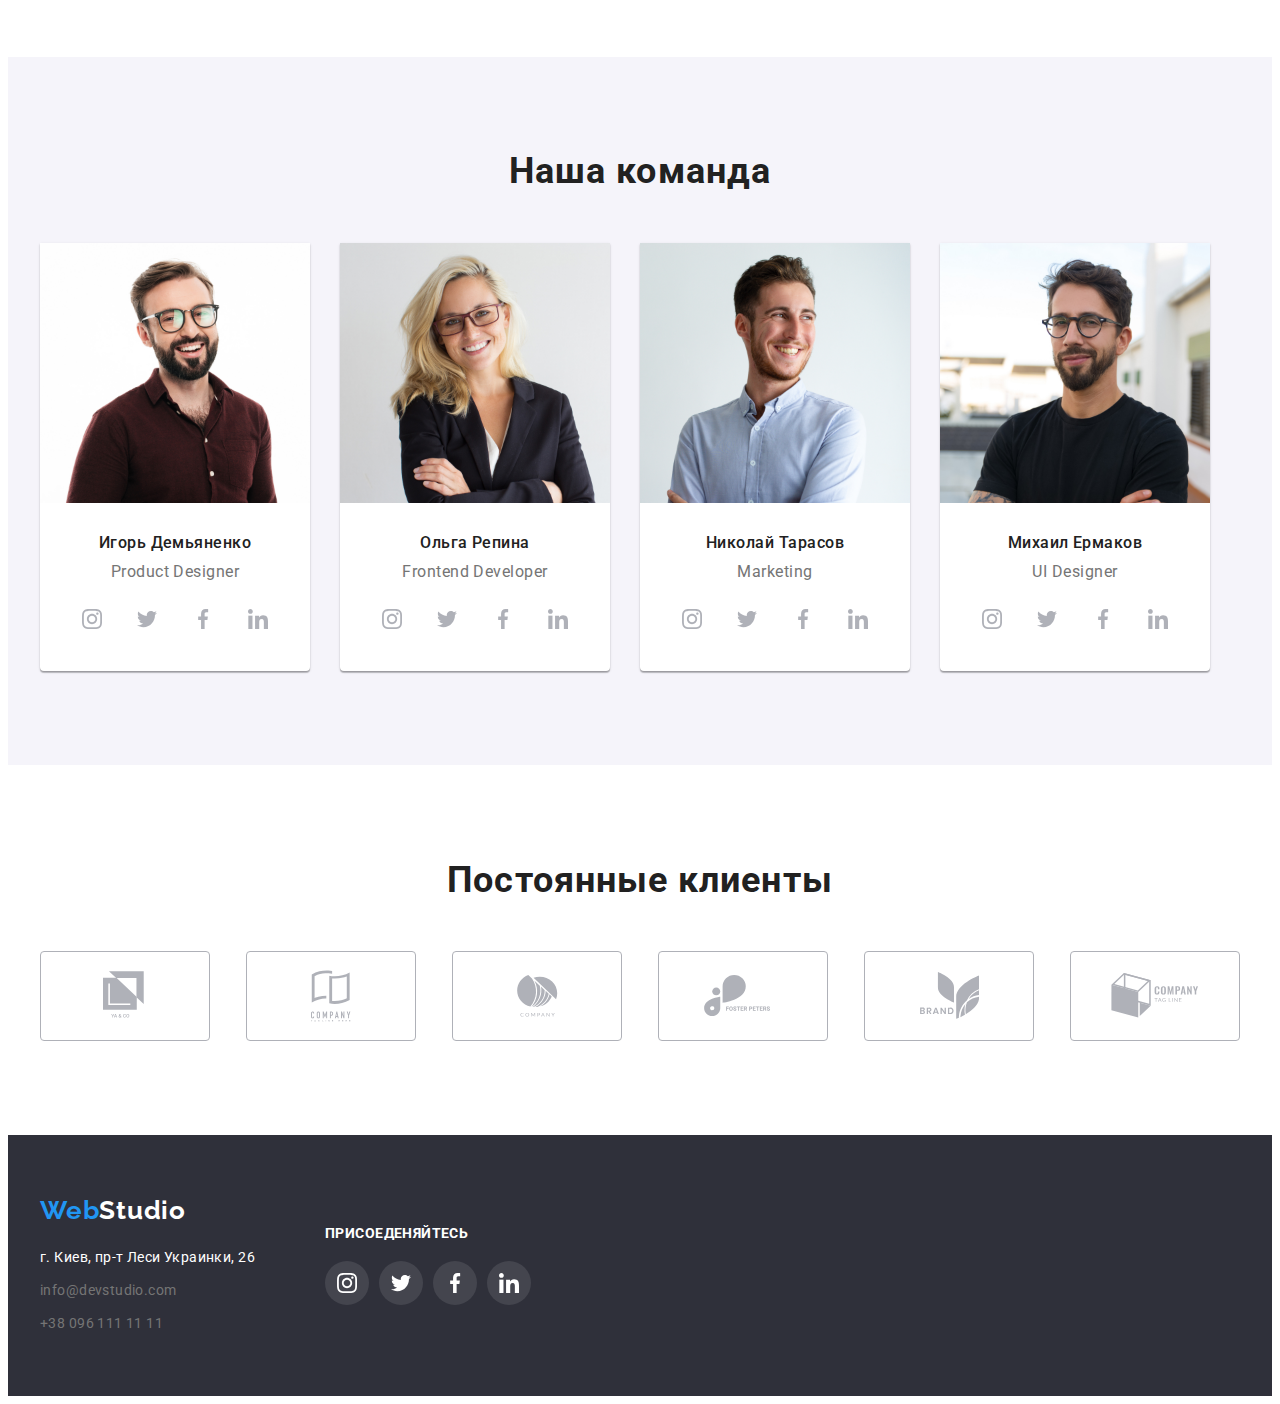
==== commit b5419b7a: "hw5" ====
--- a/index.html
+++ b/index.html
@@ -22,7 +22,7 @@
 
         <ul class="navigation-list list">
           <li class="navigation-list-item">
-            <a class="navigation-list-link link" href="index.html">Студия</a>
+            <a class="navigation-list-link link activ navigation-list-link-activ" href="index.html">Студия</a>
           </li>
           <li class="navigation-list-item">
             <a class="navigation-list-link link" href="portfolio.html">Портфолио</a>
@@ -36,13 +36,13 @@
       <ul class="address list">
         <li class="contact-info-item">
           <a class="contact-info link" href="mailto:info@devstudio.com">
-            <svg class="contact-icon-mail">
+            <svg class="contact-icon">
               <use href="./images/sprite.svg#icon-envelope"></use>
             </svg>info@devstudio.com</a>
         </li>
         <li class="contact-info-item">
           <a class="contact-info link" href="tel:+380961111111">
-            <svg class="contact-icon-tel" width="10" height="16">
+            <svg class="contact-icon" width="10" height="16">
               <use href="./images/sprite.svg#icon-smartphone"></use>
             </svg>
             +38 096 111 11 11</a>
@@ -122,12 +122,15 @@
         <ul class="about-title-list list">
           <li class="about-title-list-item">
             <img class="about-img" src="images/img.png" alt="компьютеры" width="370" height="294" />
+            <p class="about-text-overlay">Десктопные приложения</p>
           </li>
           <li class="about-title-list-item">
             <img class="about-img" src="images/img(1).png" alt="мобильные" width="370" height="294" />
+            <p class="about-text-overlay">Мобильные приложения</p>
           </li>
           <li class="about-title-list-item">
             <img class="about-img" src="images/img(2).png" alt="планшеты" width="370" height="294" />
+            <p class="about-text-overlay">Дизанейрские решения</p>
           </li>
         </ul>
       </div>
@@ -397,7 +400,7 @@
     </div>
   </footer>
 
-  <div class="bacdrop" data-modal>
+  <div class="bacdrop is-hidden" data-modal>
     <div class="modal">
       <svg class="close-btn" data-modal-close>
         <use href="./images/sprite.svg#icon-close"></use>
--- a/css/style.css
+++ b/css/style.css
@@ -113,7 +113,7 @@
   letter-spacing: 0.02em;
   color: var(--accent-color-black);
 
-  transition: 250ms cubic-bezier(0.4, 0, 0.2, 1);
+  transition: color 250ms cubic-bezier(0.4, 0, 0.2, 1);
 }
 
 .navigation-list .activ {
@@ -125,6 +125,22 @@
 .contact-info:hover,
 .contact-info:focus {
   color: var(--accent-color-blue);
+}
+
+.navigation-list-link{
+  position: relative;
+}
+
+.navigation-list-link-activ::after{
+  content: "";
+  position: absolute;
+  bottom: -32px;
+  left: 0;
+  display: block;
+  width: 100%;
+  height: 4px;
+  background:  var(--accent-color-blue);
+  border-radius: 2px;
 }
 
 .contact-info {
@@ -136,7 +152,7 @@
   display: flex;
   align-items: center;
 
-  transition: 250ms cubic-bezier(0.4, 0, 0.2, 1);
+  transition: fill  250ms cubic-bezier(0.4, 0, 0.2, 1);
 }
 
 .address {
@@ -147,30 +163,16 @@
   margin-left: 30px;
 }
 
-.contact-icon-mail {
-  width: 16px;
-  height: 12px;
+.contact-icon{
+  width: 15px;
+  height: 15px;
   margin-right: 10px;
   fill: #757575;
 }
 
-.contact-icon-tel {
-  width: 10px;
-  height: 16px;
-  margin-right: 10px;
-  fill: #757575;
-
-  
-}
-
-.contact-info:hover .contact-icon-mail,
-.contact-info:focus .contact-icon-mail {
-  fill: #2196f3;
-}
-
-.contact-info:hover .contact-icon-tel,
-.contact-info:focus .contact-icon-tel {
-  fill: #2196f3;
+.contact-info:hover .contact-icon,
+.contact-info:focus .contact-icon {
+  fill: var(--accent-color-blue);
 }
 
 /* ========== HERO  ============= */
@@ -293,6 +295,29 @@
   padding: 25px 102px;
 }
 
+.about-title-list{
+  position: relative;
+}
+
+.about-text-overlay{
+  position: absolute;
+  bottom: 0;
+  width: 370px;
+  height: 70px;
+
+  font-weight: bold;
+  font-size: 14px;
+  line-height: 16px;
+  text-align: center;
+  letter-spacing: 0.03em;
+  text-transform: uppercase;
+  color: var(--accent-color-white);
+  background: rgba(47, 48, 58, 0.8);
+  padding-top: 27px;
+
+}
+
+
 /* ===================== COMMAND ================== */
 
 .command {
@@ -356,7 +381,7 @@
   width: 44px;
   height: 44px;
   border-radius: 50%;
-  background-color: #ffffff;
+  background-color: var(--accent-color-white);
 
   transition: background-color 250ms cubic-bezier(0.4, 0, 0.2, 1);
 }
@@ -367,12 +392,12 @@
 
 .social-list-link:hover,
 .social-list-link:focus {
-  background-color: #2196f3;
+  background-color: var(--accent-color-blue);
 }
 
 .social-list-link:hover .social-list-icon,
 .social-list-link:focus .social-list-icon {
-  fill: white;
+  fill: var(--accent-color-white);
 }
 
 .social-list-icon {
@@ -380,7 +405,7 @@
   height: 20px;
   fill: #afb1b8;
 
-  transition: 250ms cubic-bezier(0.4, 0, 0.2, 1);
+  transition: fill 250ms cubic-bezier(0.4, 0, 0.2, 1);
 }
 
 /* ========================= CLIENTS ==================== */
@@ -399,8 +424,6 @@
   border: 1px solid #afb1b8;
   box-sizing: border-box;
   border-radius: 4px;
-
-  transition: 250ms cubic-bezier(0.4, 0, 0.2, 1);
 }
 
 .clients-icon1 {
@@ -430,17 +453,18 @@
 
 .clients-icon {
   fill: #afb1b8;
-  transition: 250ms cubic-bezier(0.4, 0, 0.2, 1);
+  transition: fill 250ms cubic-bezier(0.4, 0, 0.2, 1);
 }
 
 .clients-list-link:hover .clients-icon,
 .clients-list-link:focus .clients-icon {
-  fill: #2196f3;
+  fill: var(--accent-color-blue);
+
 }
 
 .clients-list-link:hover,
 .clients-list-link:focus {
-  border: 1px solid #2196f3;
+  border: 1px solid var(--accent-color-blue);;
 }
 
 .clients-title {
@@ -494,7 +518,7 @@
   line-height: 16px;
   letter-spacing: 0.03em;
   text-transform: uppercase;
-  color: #ffffff;
+  color: var(--accent-color-white);
   margin-bottom: 20px;
 }
 
@@ -520,18 +544,13 @@
 
 .footer-social-list-link:hover,
 .footer-social-list-link:focus {
-  background-color: #2196f3;
-}
-
-.footer-social-list-link:hover .footer-social-list-icon,
-.footer-social-list-link:focus .footer-social-list-icon {
-  fill: white;
+  background-color: var(--accent-color-blue);
 }
 
 .footer-social-list-icon {
   width: 20px;
   height: 20px;
-  fill: #ffffff;
+  fill: var(--accent-color-white);
 }
 
 .footer-container{
@@ -561,7 +580,7 @@
   cursor: pointer;
   padding: 6px 22px;
 
-  transition: background-color, color 250ms cubic-bezier(0.4, 0, 0.2, 1);
+  transition:  color, background-color 250ms cubic-bezier(0.4, 0, 0.2, 1);
 }
 
 .portfolio-list {
@@ -609,6 +628,34 @@
 .example-list-wrapper {
   padding: 20px 24px;
   border: 1px solid #eeeeee;
+}
+
+.list--item-img-wrapper{
+  position: relative;
+  overflow: hidden;
+}
+
+.overlay{
+  position: absolute;
+  top: 0;
+  left: 0;
+  width: 100%;
+  height: 100%;
+
+  color: var(--accent-color-white);
+  padding: 10px;
+  font-size: 18px;
+  line-height: 28px;
+  letter-spacing: 0.03em;
+  background-color: rgba(33, 150, 243, 0.9);
+  padding: 63px 24px;
+
+  transform: translateY(100%);
+  transition: transform 250ms cubic-bezier(0.4, 0, 0.2, 1) ;
+}
+
+.example-item:hover .overlay{
+  transform: translateY(0%);
 }
 
 .wrapper {
@@ -629,8 +676,6 @@
   width: 100%;
   height: 100%;
   background-color: rgba(0, 0, 0, 0.2);
-
-  transition: 250ms cubic-bezier(0.4, 0, 0.2, 1);
 }
 
 .modal{
@@ -640,7 +685,9 @@
   transform: translate(-50%, -50%) ;
   width: 528px;
   min-height: 581px;
-  background-color: #fff;
+  background-color: var(--accent-color-white);
+
+  transition: transform 250ms cubic-bezier(0.4, 0, 0.2, 1);
 }
 
 .close-btn{
@@ -649,11 +696,10 @@
   right: 8px;
   width: 30px;
   height: 30px;
-  background-color: #fff;
+  background-color: var(--accent-color-white);
   border: 1px solid rgba(0, 0, 0, 0.1);
   border-radius: 50%;
   cursor: pointer;
-
 }
 
 .is-hidden{
